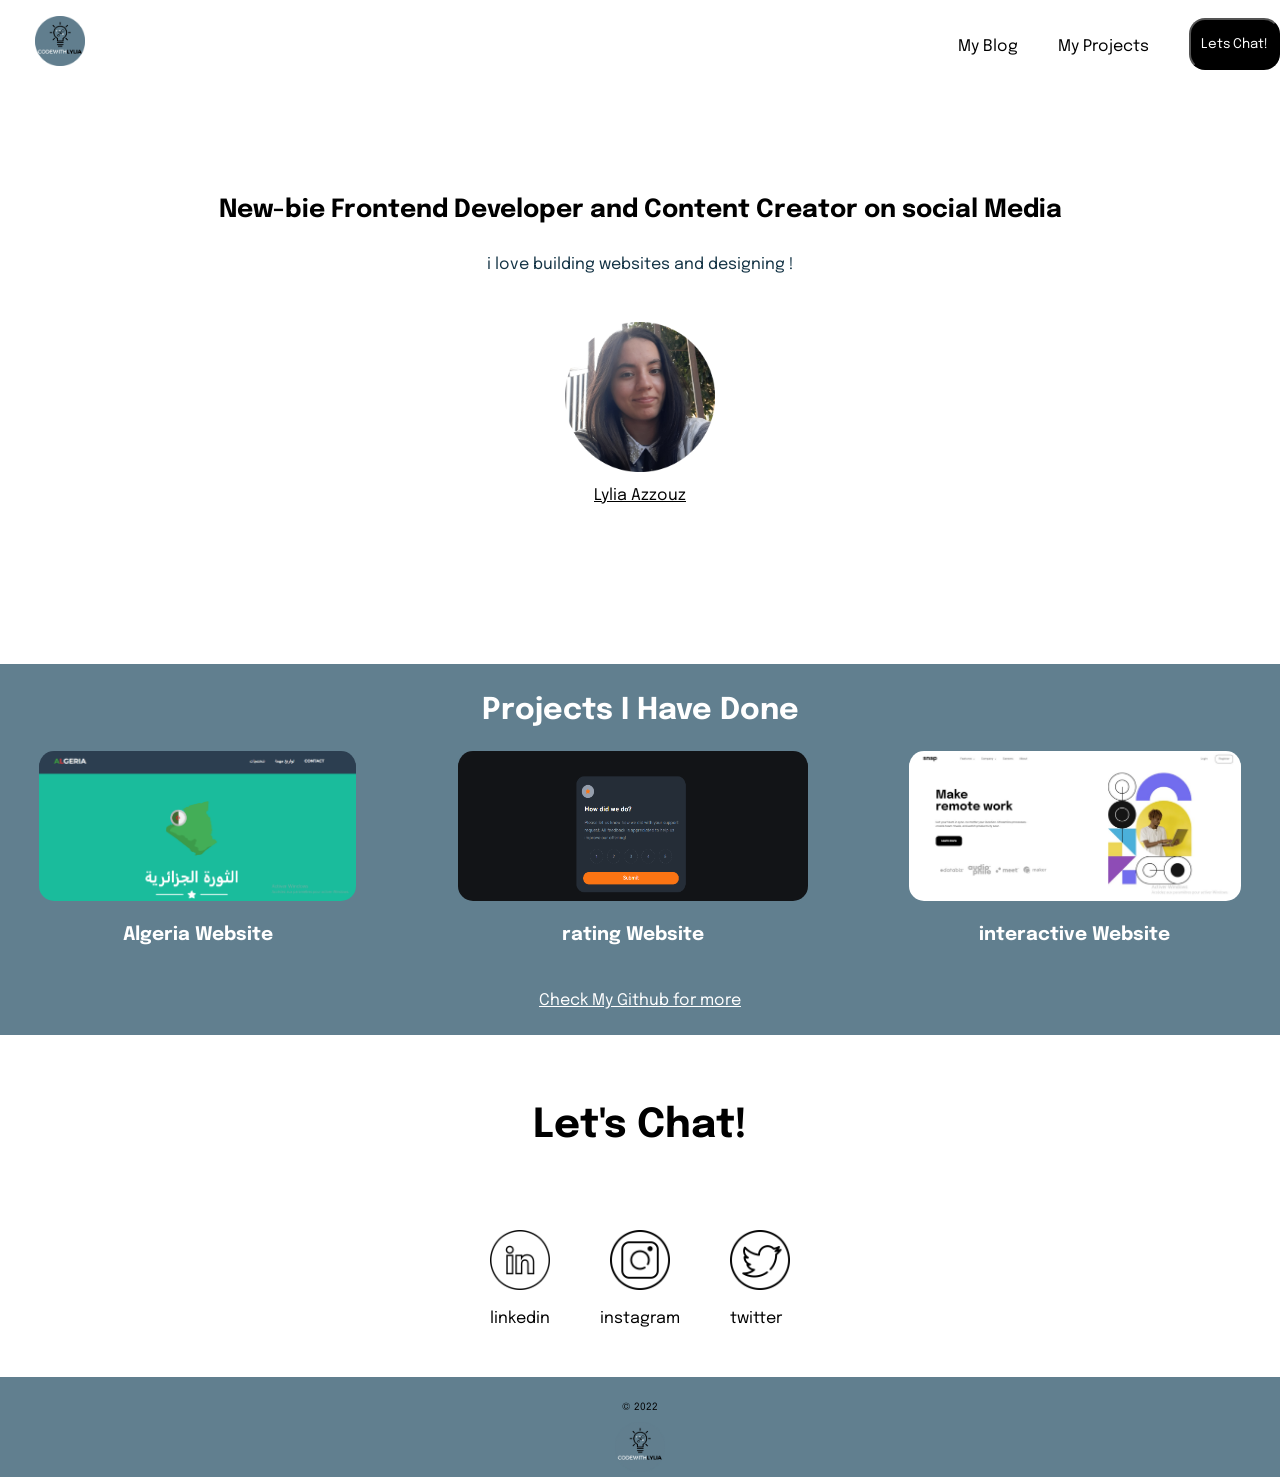
==== index.html @ 09528eed "first commit" ====
<!DOCTYPE html>
<html lang="en">
<head>
  <meta charset="UTF-8">
  <meta name="viewport" content="width=device-width, initial-scale=1.0"> <!-- displays site properly based on user's device -->
 <link href="style.css" rel="stylesheet">
  <link rel="icon" type="image/png" sizes="32x32" href="images/logo.png">
  <script defer src="./dist/swup.js"></script>
  <script defer src="script.js"></script>
  <title>CodeWithLylia</title>

</head>
<body>
<nav class="nav_bar">
    <div class="brandLogo">
      <img src="images/codewithlylia.png" height="50px">
    </div>

    <div class="infoField">
       <a href="ghostpage/index.html" class="myBlog">My Blog</a>
       <a href="#projectSection" class="myProjects" >My Projects</a>
       <button class="navbar_btn"><a href="#contactSection"  class="letschat">Lets Chat!</a></button>
   </div>

</nav>
<header class="introduction">
      <div class="introPara">
        <p class="boldPara">New-bie Frontend Developer and Content Creator on social Media</p>
        <p class="smallPara"> i love building websites and designing !</p>
     </div>
     <div class="introPic">
      <img src="images/lyliapic.png" alt="coderpic" height="150px">
      <a href="#">Lylia Azzouz</a>
     </div>

</header>
<section id="projectSection"> 
    <h1 id="swup" class="transition-fade">Projects I Have Done</h1>

    <div class="containerProject">
      <div class="firstRow">
        <div class="project1">
          <a href="https://resilient-llama-3e58cb.netlify.app/" target="_blank"><img class="img1" src="images/algeria.png" height="150px"></a> 
           <h3>Algeria Website</h3>
        </div>

        <div class="project2">
        <a href="https://whimsical-biscochitos-fbaafe.netlify.app/" target="_blank"><img class="img2" src="images/rating.png" height="150px" width="350px"></a>  
          <h3>rating Website</h3>
           </div>

        <div class="project3">
         <a href="https://astonishing-kleicha-730690.netlify.app/" target="_blank"><img class="img3" src="images/interactive-web.jpg" height="150px"> </a> 
           <h3>interactive Website</h3>
        </div> 
      </div>

    </div>
    <a href="https://github.com/liliaazz">Check My Github for more</a>
</section>
<section id="contactSection">
     <h1>Let's Chat!</h1>
    <div id="socialMedia">
       <div class="linkedIn">
             <img src="images/linkedin.png" height= "60px">
             <a href="https://www.linkedin.com/in/lylia-azzouz-9978021b6/" class="link">linkedin</a>
      </div>

      <div class="Instagram">
             <img src="images/instagram.png" height="60px"  width="60px">
             <a href="https://www.instagram.com/codewithlylia/?hl=fr" class="link">instagram</a>
      </div>

      <div class="twitter">
            <img src="images/twitter.png" height="60px">
            <a href="https://twitter.com/AzLylia" class="link">twitter</a>
      </div>
    </div>
</section>
<footer>
<p style="font-size: 10px;">	&copy 2022 </p>
<img src="images/codewithlylia.png" height="50px">
</footer>
</body>
</html>
---- style.css ----
@import url('https://fonts.googleapis.com/css2?family=Cairo:wght@200&family=Epilogue:wght@500;700&display=swap');




body {
  font-family: 'Epilogue', sans-serif;
  margin: 0;
  padding: 0;
  scroll-behavior: smooth;
  overflow-x: hidden;
}

.nav_bar {
  display: flex;
  flex-direction: row;
  gap: 640px;

}

.letschat{
  color: #ffffff;
}


.infoField{
  width: 600px;
  display: flex;
  flex-direction: row;
  justify-content: flex-end;
  margin-top: 18px;
}

.navbar_btn {
  background-color: black;
  color: white;
  border-radius: 16px;
  margin-left: 40px;
  font-family: 'Epilogue', sans-serif;
  padding: 10px;
  cursor: pointer;
}


.infoField a {
  text-decoration: none;
}

.brandLogo {
  margin-top: 16px;
  margin-left: 35px;

}

.myBlog , .myProjects {
  margin-left: 40px;
  padding-top: 20px;
  color: black;
}


.introduction {
  display: flex;
  flex-direction: column;
  justify-content: center;
  align-items: center;
  margin-top: 100px;
}

.introPara{
  text-align: center;
  line-height: 1.9em;
}

.introPara .boldPara {
  font-size: 25px;
  font-weight: 700;
}

.introPara .smallPara {
  color: #123244;
}

.introPic {
  margin-top: 25px;
  display: flex;
  flex-direction: column;
  justify-content: center;
  text-align: center;
  align-items: center;
}

.introPic a {
  margin-top: 15px;
  color: black;
  font-family: 'Epilogue', sans-serif;
}

#projectSection h1{
   text-align: center;
   color: white;
   margin-top: 30px;
   font-size: 30px;
}

#projectSection {
  margin-top: 160px;
  border: 1px solid hsl(201, 19%, 47%);
  background-color: hsl(201, 19%, 47%);
  display: flex;
  flex-direction: column;
}

.img1, .img2, .img3{
  border-radius: 15px;
  cursor: pointer;
}

.img1:hover, .img2:hover , .img3:hover {
  opacity: 0.5;
}



.firstRow {
  display: flex;
  flex-direction: row;
  gap: 25px;
  justify-content: space-around;
}

.project2 h3, .project1 h3, .project3 h3{
     text-align: center;
     color: white;
     margin-top: 20px;
}

#projectSection a {
  text-align: center;
  text-decoration: hashed;
  color: white;
  margin-top: 30px;
  margin-bottom: 25px;
}

#socialMedia {
  display: flex;
  flex-direction: row;
  gap: 50px;
  justify-content: center;
}

.linkedIn, .Instagram ,.twitter {
  margin-top: 50px;
  display: flex;
  flex-direction: column;
}

.linkedIn a, .Instagram a,.twitter a {
    margin-top: 20px;
    margin-bottom: 50px;
    color: black;
    text-decoration: none;
}

#contactSection {
  display: flex;
  flex-direction: column;
}

#contactSection h1{
  text-align: center;
  margin-top: 70px;
  font-size: 40px;
}

.link:hover{
  color: rgb(136, 59, 59);
  
  text-decoration: solid;
}

.Instagram {
  align-items: center;
}

footer {
  background-color: hsl(201, 19%, 47%);
  padding-top: 15px;
  height: 85px;
  display: flex;
  flex-direction: column;
  align-items: center;
}


html {
  scroll-behavior: smooth;
}


::-webkit-scrollbar {
  width: 10px;
  height: 100px;
}

/* Track */
::-webkit-scrollbar-track {
  box-shadow: inset 0 0 5px grey; 
  border-radius: 10px;
}
 
/* Handle */
::-webkit-scrollbar-thumb {
  background: hsl(201, 19%, 47%); 
  border-radius: 10px;
}

/* Handle on hover */
::-webkit-scrollbar-thumb:hover {
  background: hsl(201, 19%, 47%); 
}

.transition-fade{
  opacity: 1;
  transition: 500ms;
}

html.is-animating .transition-fade {
  opacity: 0;
}
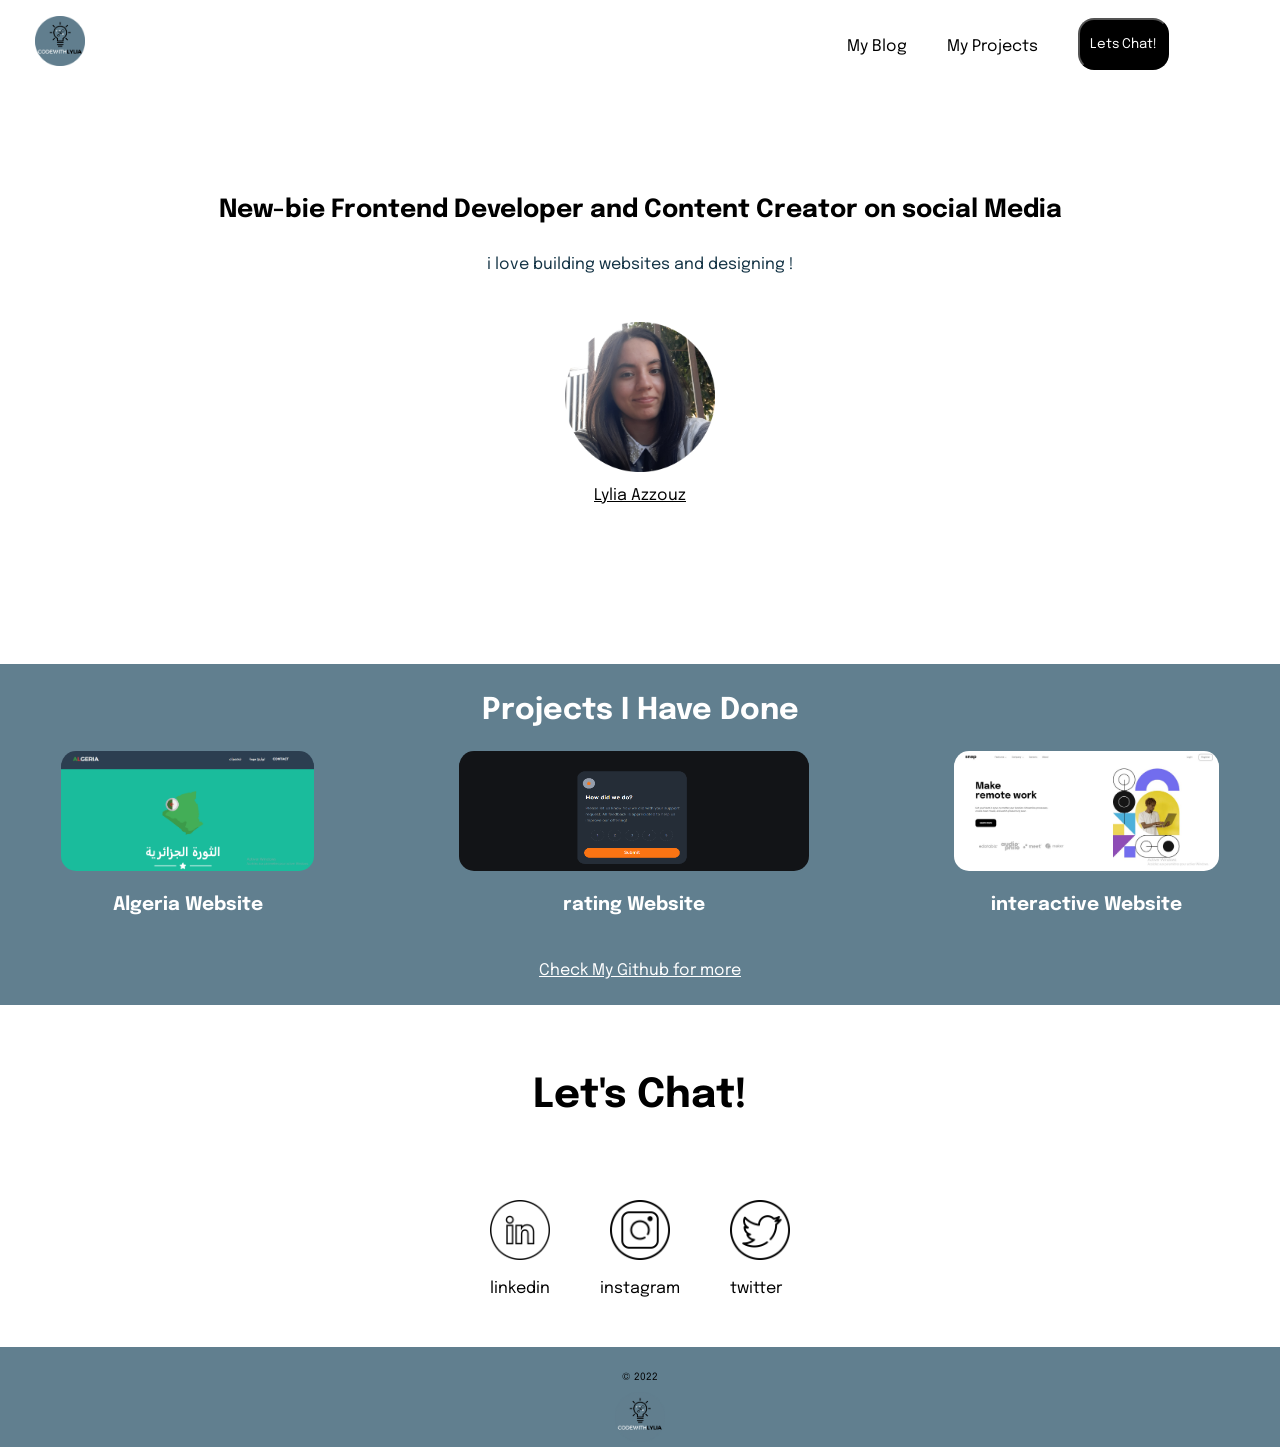
==== commit a4e9cb80: "update" ====
--- a/index.html
+++ b/index.html
@@ -6,7 +6,6 @@
   <meta name="viewport" content="width=device-width, initial-scale=1.0"> <!-- displays site properly based on user's device -->
  <link href="style.css" rel="stylesheet">
   <link rel="icon" type="image/png" sizes="32x32" href="images/logo.png">
-  <script defer src="./dist/swup.js"></script>
   <script defer src="script.js"></script>
   <title>CodeWithLylia</title>
 
@@ -15,12 +14,14 @@
 <nav class="nav_bar">
     <div class="brandLogo">
       <img src="images/codewithlylia.png" height="50px">
+      <a href="#" class="menu" id="menu"><img src="images/menu.png" height="32px" ></a>
     </div>
 
-    <div class="infoField">
-       <a href="ghostpage/index.html" class="myBlog">My Blog</a>
-       <a href="#projectSection" class="myProjects" >My Projects</a>
-       <button class="navbar_btn"><a href="#contactSection"  class="letschat">Lets Chat!</a></button>
+    <div class="infoField" id="infoField">
+       <a href="#" class="close" id="close"><img height="32px" src="images/close.png"></a>
+       <a href="ghostpage/index.html" class="myBlog" >My Blog</a>
+       <a href="#projectSection" class="myProjects" id="myprojects" >My Projects</a>
+       <button class="navbar_btn" id="btn"><a href="#contactSection"  class="letschat">Lets Chat!</a></button>
    </div>
 
 </nav>
@@ -41,17 +42,17 @@
     <div class="containerProject">
       <div class="firstRow">
         <div class="project1">
-          <a href="https://resilient-llama-3e58cb.netlify.app/" target="_blank"><img class="img1" src="images/algeria.png" height="150px"></a> 
+          <a href="https://resilient-llama-3e58cb.netlify.app/" target="_blank"><img class="img1" src="images/algeria.png" ></a> 
            <h3>Algeria Website</h3>
         </div>
 
         <div class="project2">
-        <a href="https://whimsical-biscochitos-fbaafe.netlify.app/" target="_blank"><img class="img2" src="images/rating.png" height="150px" width="350px"></a>  
+        <a href="https://whimsical-biscochitos-fbaafe.netlify.app/" target="_blank"><img class="img2" src="images/rating.png"  width="350px"></a>  
           <h3>rating Website</h3>
            </div>
 
         <div class="project3">
-         <a href="https://astonishing-kleicha-730690.netlify.app/" target="_blank"><img class="img3" src="images/interactive-web.jpg" height="150px"> </a> 
+         <a href="https://astonishing-kleicha-730690.netlify.app/" target="_blank"><img class="img3" src="images/interactive-web.jpg" > </a> 
            <h3>interactive Website</h3>
         </div> 
       </div>
@@ -82,5 +83,7 @@
 <p style="font-size: 10px;">	&copy 2022 </p>
 <img src="images/codewithlylia.png" height="50px">
 </footer>
+
+<script src="script.js"></script>
 </body>
 </html>
--- a/style.css
+++ b/style.css
@@ -24,7 +24,7 @@
 
 
 .infoField{
-  width: 600px;
+  width: 80%;
   display: flex;
   flex-direction: row;
   justify-content: flex-end;
@@ -105,6 +105,7 @@
 
 #projectSection {
   margin-top: 160px;
+
   border: 1px solid hsl(201, 19%, 47%);
   background-color: hsl(201, 19%, 47%);
   display: flex;
@@ -114,6 +115,7 @@
 .img1, .img2, .img3{
   border-radius: 15px;
   cursor: pointer;
+  height: 150px;
 }
 
 .img1:hover, .img2:hover , .img3:hover {
@@ -198,6 +200,9 @@
   scroll-behavior: smooth;
 }
 
+.menu{
+  display: none;
+}
 
 ::-webkit-scrollbar {
   width: 10px;
@@ -221,11 +226,103 @@
   background: hsl(201, 19%, 47%); 
 }
 
-.transition-fade{
-  opacity: 1;
-  transition: 500ms;
-}
-
-html.is-animating .transition-fade {
-  opacity: 0;
+@media (max-width: 900px) and (min-width: 750px){
+  .infoField{
+    width: 600px;
+  }
+  .nav_bar{
+    gap: 310px;
+  }
+
+  header{
+    border: 1px solid black;
+    width: 915px;
+  }
+
+}
+
+@media (min-width: 901px) and (max-width: 1280px){
+  .nav_bar{
+    gap: 60px;
+  }
+  .img1, .img2, .img3{
+    height: 120px;
+  }
+}
+
+
+
+@media only screen and (max-width: 430px){
+  .firstRow{
+    display: flex;
+    flex-direction: column;
+  }
+  .boldPara {
+    font-size: 10px;
+  }
+   .infoField{
+     display: none;
+   }
+
+  .brandLogo{
+    width: 100%;
+    display: flex;
+    margin-left: 15px;
+  }
+
+   .menu{
+     display: block;
+     margin-left: 75%;
+     margin-top: 5px;
+   }
+
+   #projectSection{
+     margin-top: 15%;
+     width: 100%;
+   }
+  
+   .project1 , .project2, .project3{
+     display: flex;
+     flex-direction: column;
+     justify-content: center;
+     align-items: center;
+   }
+
+   .project1 h3, .project2 h3, .project3 h3{
+     margin-top: 0px;
+   }
+
+   .active{
+     flex-direction: column;
+     width: 60%;
+     border: 1px solid black;
+     position: absolute;
+     z-index: 1;
+     margin-left: 45%;
+     background-color: white;
+     margin-top: 0px;
+   }
+   .navbar_btn{
+    margin-bottom: 100vh;
+   }
+   .close{
+     display: none;
+     margin-top: 10px;
+     margin-left: 70%;
+   }
+   .navbar_btn{
+    margin-bottom: 100vh;
+    margin-top: 30px;
+    margin-left: 30px;
+    padding: 10px;
+    width: 130px;
+   }
+
+   .myBlog , .myProjects {
+     margin-top: 15px;
+   }
+}
+
+#close, .closeimg{
+  display: none;
 }
